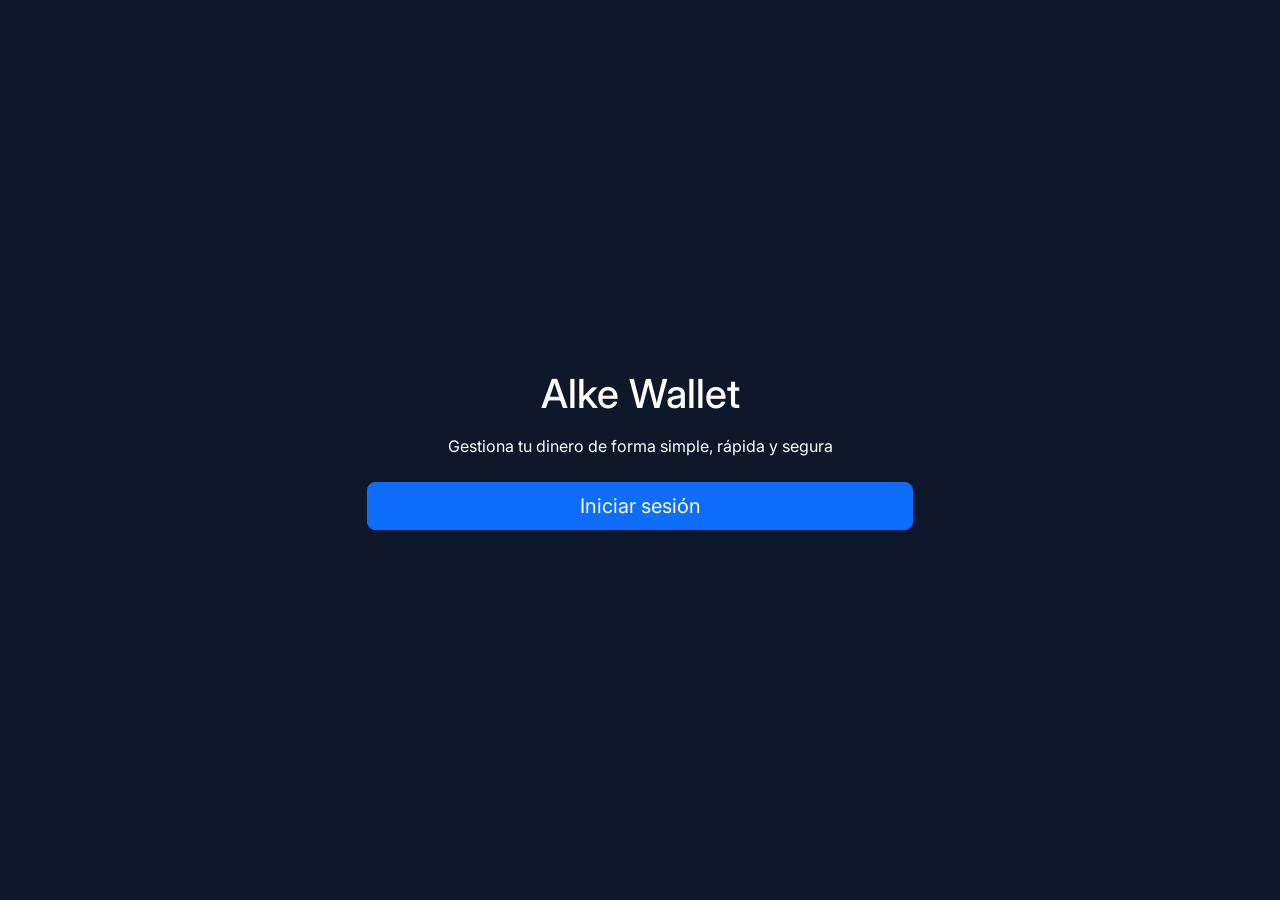
==== index.html @ 62d96310 "copie archivos" ====
<!DOCTYPE html>
<html lang="es">
<head>
  <meta charset="UTF-8">
  <meta name="viewport" content="width=device-width, initial-scale=1.0">
  <title>Alke Wallet</title>

  <!-- Bootstrap -->
  <link href="https://cdn.jsdelivr.net/npm/bootstrap@5.3.3/dist/css/bootstrap.min.css" rel="stylesheet">

  <!-- CSS compartido -->
  <link rel="stylesheet" href="css/styles.css">

  <link rel="preconnect" href="https://fonts.googleapis.com">
<link rel="preconnect" href="https://fonts.gstatic.com" crossorigin>
<link href="https://fonts.googleapis.com/css2?family=Inter:wght@300;400;500;600&display=swap" rel="stylesheet">


</head>
<body class="bg-index d-flex align-items-center justify-content-center min-vh-100">

  <main class="container text-center text-white position-relative" style="z-index:2;">

    <div class="row justify-content-center">
      <div class="col-12 col-md-6">

        <h1 class="mb-3">Alke Wallet</h1>
        <p class="mb-4">
          Gestiona tu dinero de forma simple, rápida y segura
        </p>

        <a href="login.html" class="btn btn-primary btn-lg w-100">
          Iniciar sesión
        </a>

      </div>
    </div>
  </main>

  <!-- JS -->
  <script src="https://code.jquery.com/jquery-3.7.1.min.js"></script>
  <script src="https://code.jquery.com/jquery-3.7.1.min.js"></script>
  <script src="js/billetera.js"></script>
</body>
</html>
---- css/styles.css ----
/* =========================
   FUENTE GLOBAL
========================= */
* {
  font-family: 'Inter', sans-serif;
}

/* =========================
   BODY / FONDO APP
========================= */
body {
  background: #0f172a;
  color: #f8fafc; /* texto principal claro */
  margin: 0;
}

/* =========================
   CONTENEDOR CENTRAL
========================= */
main {
  padding: 20px;
}

/* =========================
   TARJETAS
========================= */
.wallet-card {
  background: #1e293b; /* más oscuro para destacar sobre el body */
  border-radius: 18px;
  padding: 22px;
  box-shadow: 0 12px 24px rgba(0,0,0,.15);
  max-width: 420px;
  margin: 0 auto;
  color: #f8fafc; /* texto dentro de la tarjeta */
}

/* Tarjeta saldo */
.balance-card {
  background: linear-gradient(135deg, #1e3a8a, #2563eb);
  color: #f8fafc;
  border-radius: 18px;
  padding: 20px;
  text-align: center;
  box-shadow: 0 15px 30px rgba(0,0,0,.25);
}

/* =========================
   TEXTO
========================= */
.text-muted {
  color: #cbd5e1 !important; /* gris claro para subtítulos */
}

/* =========================
   BOTONES PRINCIPALES
========================= */
.action-btn {
  background: #1e293b;
  border-radius: 16px;
  padding: 14px;
  text-align: center;
  color: #f8fafc; /* texto claro */
  border: none;
  transition: background .2s ease, transform .1s ease;
}

.action-btn:hover {
  background: #334155;
}

.action-btn:active {
  transform: scale(.97);
}

/* =========================
   BOTÓN RESET
========================= */
.btn-reset {
  background: #dc2626;
  color: #f8fafc;
  border: none;
  border-radius: 14px;
  padding: 12px;
  font-size: .95rem;
  font-weight: 500;
  width: 100%;

  display: flex;
  justify-content: center;
  align-items: center;
  gap: 8px;

  margin: 16px 0;
  transition: background .2s ease, transform .1s ease;
}

.btn-reset:hover {
  background: #b91c1c;
}

.btn-reset:active {
  transform: scale(.97);
}

/* =========================
   MOVIMIENTOS
========================= */
.tx-item {
  display: flex;
  justify-content: space-between;
  align-items: center;
  padding: 12px 4px;
  border-bottom: 1px dashed #cbd5e1; /* línea clara para contrastar */
}

.tx-item:last-child {
  border-bottom: none;
}

.tx-income {
  color: #16a34a;
}

.tx-expense {
  color: #dc2626;
}

/* =========================
   MENÚ PRINCIPAL
========================= */
nav a {
  color: #f8fafc; /* texto del menú visible */
  text-decoration: none;
}

nav a:hover {
  color: #60a5fa; /* azul claro para hover */
}

/* =========================
   DESKTOP
========================= */
@media (min-width: 768px) {
  .wallet-card {
    max-width: 520px;
  }

  .btn-reset {
    width: auto;
    margin: 18px auto;
    padding: 10px 22px;
  }
}
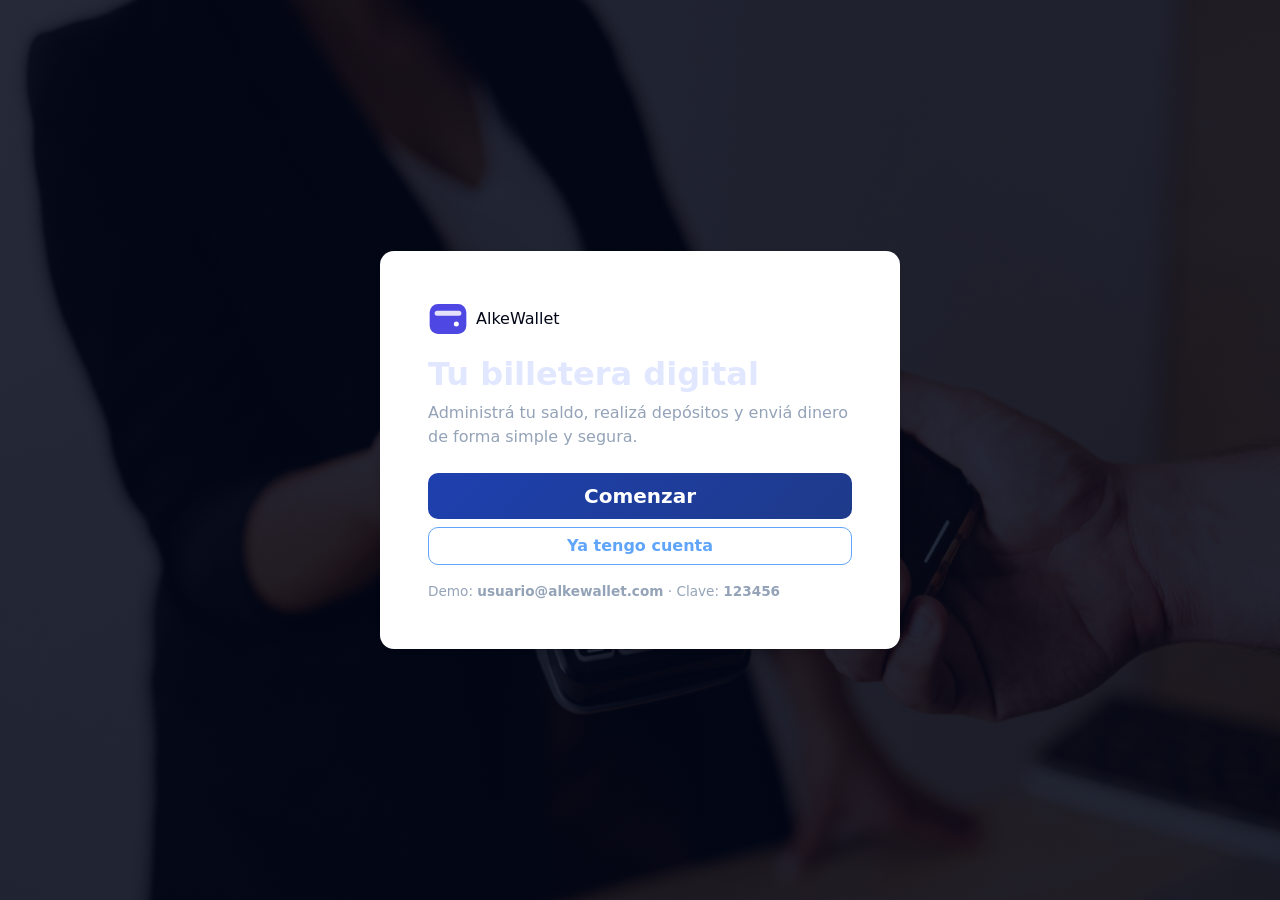
==== commit 47f09199: "Entrega final proyecto AlkeWallet final" ====
--- a/index.html
+++ b/index.html
@@ -1,45 +1,53 @@
 <!DOCTYPE html>
 <html lang="es">
 <head>
-  <meta charset="UTF-8">
-  <meta name="viewport" content="width=device-width, initial-scale=1.0">
-  <title>Alke Wallet</title>
+  <meta charset="UTF-8" />
+  <title>Alke Wallet | Inicio</title>
+  <meta name="viewport" content="width=device-width, initial-scale=1" />
 
-  <!-- Bootstrap -->
-  <link href="https://cdn.jsdelivr.net/npm/bootstrap@5.3.3/dist/css/bootstrap.min.css" rel="stylesheet">
+  <link href="https://cdn.jsdelivr.net/npm/bootstrap@5.3.2/dist/css/bootstrap.min.css" rel="stylesheet" />
+  <link rel="stylesheet" href="css/styles.css" />
+</head>
 
-  <!-- CSS compartido -->
-  <link rel="stylesheet" href="css/styles.css">
+<body class="index-page">
+  <main class="container d-flex align-items-center justify-content-center vh-100">
+    <section class="card p-4 p-md-5 shadow-sm index-card">
 
-  <link rel="preconnect" href="https://fonts.googleapis.com">
-<link rel="preconnect" href="https://fonts.gstatic.com" crossorigin>
-<link href="https://fonts.googleapis.com/css2?family=Inter:wght@300;400;500;600&display=swap" rel="stylesheet">
+      <div class="d-flex align-items-center gap-2 mb-3">
+        <svg class="alke-logo" width="40" height="40" viewBox="0 0 48 48" fill="none"
+             xmlns="http://www.w3.org/2000/svg" aria-label="Alke Wallet Logo">
+          <rect x="2" y="6" width="44" height="36" rx="10" fill="url(#grad)" />
+          <rect x="8" y="14" width="32" height="6" rx="3" fill="rgba(255,255,255,0.85)" />
+          <circle cx="34" cy="30" r="3" fill="#ffffff" />
+          <defs>
+            <linearGradient id="grad" x1="0" y1="0" x2="48" y2="48">
+              <stop offset="0%" stop-color="#4f46e5"/>
+              <stop offset="100%" stop-color="#22c55e"/>
+            </linearGradient>
+          </defs>
+        </svg>
 
+        <span class="logo-text">Alke<span>Wallet</span></span>
+      </div>
 
-</head>
-<body class="bg-index d-flex align-items-center justify-content-center min-vh-100">
+      <h2 class="mb-2">Tu billetera digital</h2>
+      <p class="text-muted mb-4">
+        Administrá tu saldo, realizá depósitos y enviá dinero de forma simple y segura.
+      </p>
 
-  <main class="container text-center text-white position-relative" style="z-index:2;">
+      <div class="d-grid gap-2">
+        <a href="login.html" class="btn btn-primary btn-lg">Comenzar</a>
+        <a href="login.html" class="btn btn-outline-primary">Ya tengo cuenta</a>
+      </div>
 
-    <div class="row justify-content-center">
-      <div class="col-12 col-md-6">
-
-        <h1 class="mb-3">Alke Wallet</h1>
-        <p class="mb-4">
-          Gestiona tu dinero de forma simple, rápida y segura
-        </p>
-
-        <a href="login.html" class="btn btn-primary btn-lg w-100">
-          Iniciar sesión
-        </a>
-
-      </div>
-    </div>
+      <p class="text-muted mt-3 mb-0" style="font-size:.85rem;">
+        Demo: <b>usuario@alkewallet.com</b> · Clave: <b>123456</b>
+      </p>
+    </section>
   </main>
 
-  <!-- JS -->
   <script src="https://code.jquery.com/jquery-3.7.1.min.js"></script>
-  <script src="https://code.jquery.com/jquery-3.7.1.min.js"></script>
-  <script src="js/billetera.js"></script>
+  <script src="https://cdn.jsdelivr.net/npm/bootstrap@5.3.2/dist/js/bootstrap.bundle.min.js"></script>
+  <script src="js/main.js"></script>
 </body>
 </html>
--- a/css/styles.css
+++ b/css/styles.css
@@ -1,153 +1,143 @@
-/* =========================
-   FUENTE GLOBAL
-========================= */
-* {
-  font-family: 'Inter', sans-serif;
+:root {
+  --primary-color: #1e3a8a;      /* Azul marino */
+  --primary-dark: #0f172a;
+  --secondary-color: #22c55e;    /* Verde */
+  --bg-dark: #020617;            /* Fondo general */
+  --bg-card: #ffffff;
+
+  --text-light: #e5e7eb;
+  --text-muted: #94a3b8;
+
+  --danger-color: #ef4444;
+  --success-color: #22c55e;
+
+  --radius: 14px;
+  --shadow: 0 10px 30px rgba(0,0,0,.35);
 }
 
-/* =========================
-   BODY / FONDO APP
-========================= */
+* { box-sizing: border-box; }
+
 body {
-  background: #0f172a;
-  color: #f8fafc; /* texto principal claro */
   margin: 0;
+  font-family: "Segoe UI", system-ui, sans-serif;
+  background-color: var(--bg-dark);
+  color: var(--text-light);
 }
 
-/* =========================
-   CONTENEDOR CENTRAL
-========================= */
-main {
-  padding: 20px;
+a { text-decoration: none; }
+
+h1,h2,h3,h4 {
+  color: #e0e7ff;
+  font-weight: 800;
 }
 
-/* =========================
-   TARJETAS
-========================= */
-.wallet-card {
-  background: #1e293b; /* más oscuro para destacar sobre el body */
-  border-radius: 18px;
-  padding: 22px;
-  box-shadow: 0 12px 24px rgba(0,0,0,.15);
-  max-width: 420px;
-  margin: 0 auto;
-  color: #f8fafc; /* texto dentro de la tarjeta */
+.text-muted { color: var(--text-muted) !important; }
+
+/* ---------- PÁGINAS ---------- */
+body.index-page,
+body.login-page {
+  background:
+    linear-gradient(rgba(2,6,23,.85), rgba(2,6,23,.85)),
+    url("../img/index-wallet.jpg") center/cover no-repeat;
 }
 
-/* Tarjeta saldo */
-.balance-card {
-  background: linear-gradient(135deg, #1e3a8a, #2563eb);
-  color: #f8fafc;
-  border-radius: 18px;
-  padding: 20px;
-  text-align: center;
-  box-shadow: 0 15px 30px rgba(0,0,0,.25);
+body.app-page {
+  background: radial-gradient(circle at top, #1e3a8a 0%, #020617 60%);
 }
 
-/* =========================
-   TEXTO
-========================= */
-.text-muted {
-  color: #cbd5e1 !important; /* gris claro para subtítulos */
+/* ---------- NAVBAR ---------- */
+.navbar {
+  background-color: #020617;
+  border-bottom: 1px solid rgba(255,255,255,.08);
 }
 
-/* =========================
-   BOTONES PRINCIPALES
-========================= */
-.action-btn {
-  background: #1e293b;
-  border-radius: 16px;
-  padding: 14px;
-  text-align: center;
-  color: #f8fafc; /* texto claro */
-  border: none;
-  transition: background .2s ease, transform .1s ease;
+.navbar-brand,
+.nav-link {
+  color: #e0e7ff !important;
+  font-weight: 600;
 }
 
-.action-btn:hover {
-  background: #334155;
+.nav-link:hover { color: #60a5fa !important; }
+
+/* ---------- CARDS ---------- */
+.card {
+  background-color: var(--bg-card);
+  color: #020617;
+  border-radius: var(--radius);
+  border: none;
+  box-shadow: var(--shadow);
 }
 
-.action-btn:active {
-  transform: scale(.97);
+.login-card { max-width: 420px; }
+.index-card { max-width: 520px; }
+
+/* ---------- BOTONES ---------- */
+.btn {
+  border-radius: 10px;
+  font-weight: 700;
 }
 
-/* =========================
-   BOTÓN RESET
-========================= */
-.btn-reset {
-  background: #dc2626;
-  color: #f8fafc;
+.btn-primary {
+  background: linear-gradient(135deg, #1e40af, #1e3a8a);
   border: none;
-  border-radius: 14px;
-  padding: 12px;
-  font-size: .95rem;
-  font-weight: 500;
-  width: 100%;
-
-  display: flex;
-  justify-content: center;
-  align-items: center;
-  gap: 8px;
-
-  margin: 16px 0;
-  transition: background .2s ease, transform .1s ease;
 }
 
-.btn-reset:hover {
-  background: #b91c1c;
+.btn-success {
+  background: linear-gradient(135deg, #22c55e, #16a34a);
+  border: none;
 }
 
-.btn-reset:active {
-  transform: scale(.97);
+.btn-outline-primary {
+  border-color: #60a5fa;
+  color: #60a5fa;
 }
 
-/* =========================
-   MOVIMIENTOS
-========================= */
-.tx-item {
-  display: flex;
-  justify-content: space-between;
-  align-items: center;
-  padding: 12px 4px;
-  border-bottom: 1px dashed #cbd5e1; /* línea clara para contrastar */
+.btn-outline-primary:hover {
+  background-color: rgba(96,165,250,.15);
 }
 
-.tx-item:last-child {
-  border-bottom: none;
+/* ---------- FORM ---------- */
+.form-label { font-weight: 700; }
+
+.form-control {
+  border-radius: 10px;
 }
 
-.tx-income {
-  color: #16a34a;
+.form-control:focus {
+  box-shadow: 0 0 0 3px rgba(30,58,138,.25);
+  border-color: var(--primary-color);
 }
 
-.tx-expense {
-  color: #dc2626;
+/* ---------- ALERTS ---------- */
+.alert {
+  border-radius: 12px;
+  font-weight: 600;
 }
 
-/* =========================
-   MENÚ PRINCIPAL
-========================= */
-nav a {
-  color: #f8fafc; /* texto del menú visible */
-  text-decoration: none;
+/* ---------- SALDO ---------- */
+.saldo {
+  font-size: 1.8rem;
+  font-weight: 900;
+  color: #1e3a8a;
 }
 
-nav a:hover {
-  color: #60a5fa; /* azul claro para hover */
+/* ---------- TRANSACTIONS ---------- */
+.transaction-ingreso {
+  color: var(--success-color);
+  font-weight: 800;
 }
 
-/* =========================
-   DESKTOP
-========================= */
-@media (min-width: 768px) {
-  .wallet-card {
-    max-width: 520px;
-  }
+.transaction-egreso {
+  color: var(--danger-color);
+  font-weight: 800;
+}
 
-  .btn-reset {
-    width: auto;
-    margin: 18px auto;
-    padding: 10px 22px;
-  }
+/* ---------- AUTOCOMPLETE ---------- */
+#contactSuggestions {
+  border-radius: 12px;
+  background: #fff;
 }
+
+#contactSuggestions .list-group-item:hover {
+  background: rgba(30,58,138,.1);
+}
